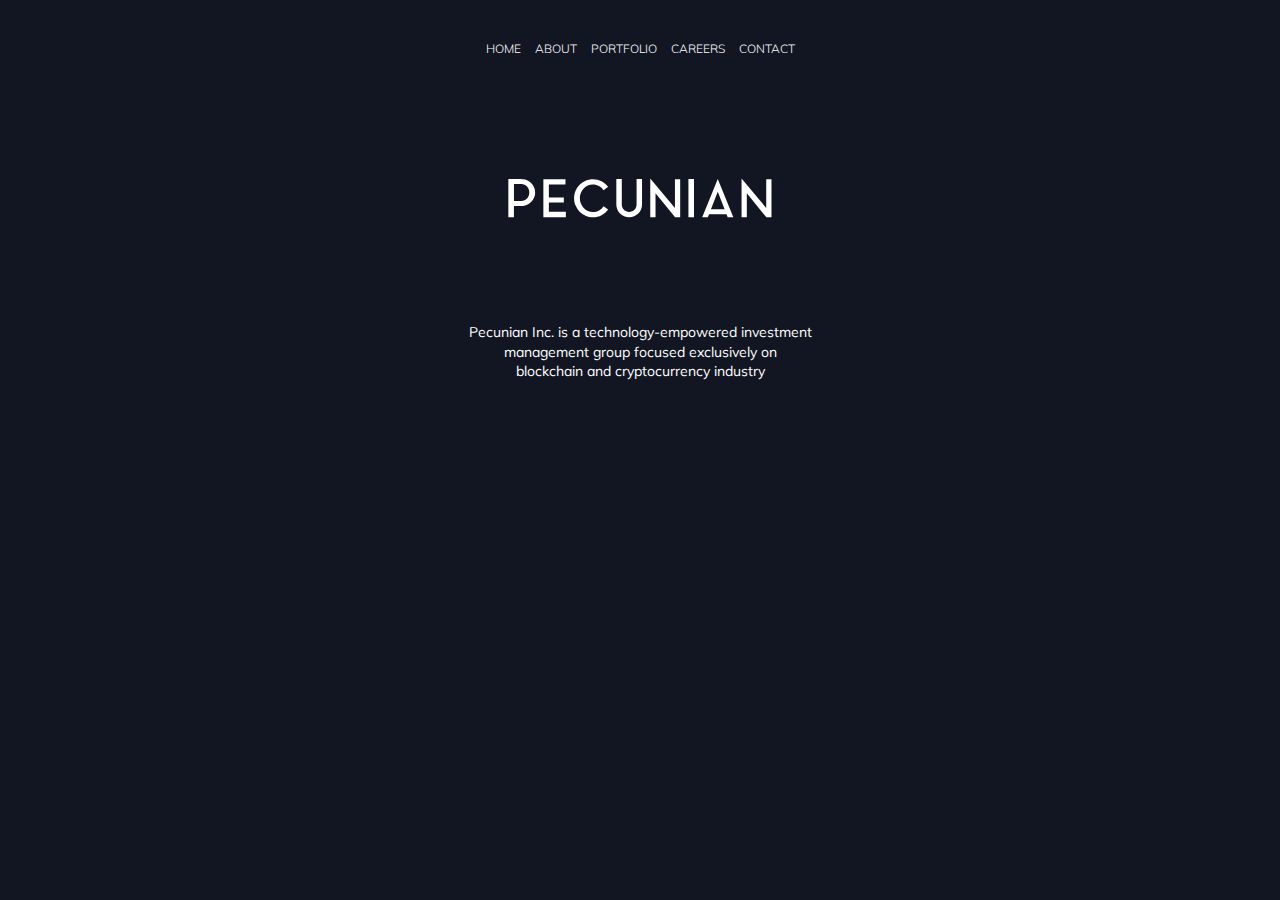
==== index.html @ 13c54d11 "update" ====
<!doctype html>
<!--[if lt IE 7]>      <html class="no-js lt-ie9 lt-ie8 lt-ie7" lang=""> <![endif]-->
<!--[if IE 7]>         <html class="no-js lt-ie9 lt-ie8" lang=""> <![endif]-->
<!--[if IE 8]>         <html class="no-js lt-ie9" lang=""> <![endif]-->
<!--[if gt IE 8]><!--> <html class="no-js" lang=""> <!--<![endif]-->
  <head>
    <meta charset="utf-8">
    <meta http-equiv="X-UA-Compatible" content="IE=edge,chrome=1">
    <title></title>
    <meta name="description" content="">
    <meta name="viewport" content="width=device-width, initial-scale=1">
    <link rel="apple-touch-icon" href="apple-touch-icon.png">
    <link href="https://fonts.googleapis.com/css?family=Muli:300,400,700" rel="stylesheet">
    <link rel="stylesheet" href="css/normalize.min.css">
    <link rel="stylesheet" href="css/main.css">

    <script src="js/vendor/modernizr-2.8.3.min.js"></script>
  </head>
  <body>
  <!--[if lt IE 8]>
    <p class="browserupgrade">You are using an <strong>outdated</strong> browser. Please <a href="http://browsehappy.com/">upgrade your browser</a> to improve your experience.</p>
  <![endif]-->
  <header>
    <nav>
      <ul>
        <li><a href="index.html">HOME</a></li>
        <li><a href="about.html">ABOUT</a></li>
        <li><a href="portfolio.html">PORTFOLIO</a></li>
        <li><a href="careers.html">CAREERS</a></li>
        <li><a href="contact.html">CONTACT</a></li>
      </ul>
    </nav>  
  </header>
  <div class="logo-wrapper">
    <img class="logo" src="img/pecunian-logo.svg"/>
  </div>
  <div class="company-info">
    <p>
      Pecunian Inc. is a technology-empowered investment </br> management group focused exclusively on </br> blockchain and cryptocurrency industry
    </p>
  </div>



    <script src="//ajax.googleapis.com/ajax/libs/jquery/1.11.2/jquery.min.js"></script>
    <script>window.jQuery || document.write('<script src="js/vendor/jquery-1.11.2.min.js"><\/script>')</script>

    <script src="js/main.js"></script>

    <!-- Google Analytics: change UA-XXXXX-X to be your site's ID. -->
    <script>
      (function(b,o,i,l,e,r){b.GoogleAnalyticsObject=l;b[l]||(b[l]=
      function(){(b[l].q=b[l].q||[]).push(arguments)});b[l].l=+new Date;
      e=o.createElement(i);r=o.getElementsByTagName(i)[0];
      e.src='//www.google-analytics.com/analytics.js';
      r.parentNode.insertBefore(e,r)}(window,document,'script','ga'));
      ga('create','UA-XXXXX-X','auto');ga('send','pageview');
    </script>
  </body>
</html>
---- css/main.css ----
html {
  color: #222;
  font-size: 1em;
  line-height: 1.4;
}

::-moz-selection {
  background: #121623;
  text-shadow: none;
}

::selection {
  background: #b3d4fc;
  text-shadow: none;
}

a, li {
  list-style: none;
  text-decoration: none;
}

.browserupgrade {
  margin: 0.2em 0;
  background: #ccc;
  color: #000;
  padding: 0.2em 0;
}


body {
  font-family: 'Muli', sans-serif;
  background: #121623;
  font-size: 14px;
  color: white;
}

.wrapper {
  width: 90%;
  margin: 0 5%;
}


header {
  width: 100%;
  padding-top: 20px;
}

nav {
  width: 95%;
  margin: 0 auto;
}

ul {
  text-align: center;
  padding-left: 0px;
}

li {
  display: inline-block;
  padding: 5px;
}

a {
  color: white;
  font-weight: 300;
  font-size: 12px;
}

.logo-wrapper {
  margin: 0 auto;
  text-align: center;
}

.logo {
  height: 40px;
  margin-top: 100px;
}

.company-info {
  text-align: center;
  margin-top: 100px;
}






/* ==========================================================================
   Media Queries
   ========================================================================== */

@media only screen and (min-width: 480px) {

}

@media only screen and (min-width: 768px) {


}

@media only screen and (min-width: 1140px) {


}

/* ==========================================================================
   Helper classes
   ========================================================================== */

.hidden {
  display: none !important;
  visibility: hidden;
}

.visuallyhidden {
  border: 0;
  clip: rect(0 0 0 0);
  height: 1px;
  margin: -1px;
  overflow: hidden;
  padding: 0;
  position: absolute;
  width: 1px;
}

.visuallyhidden.focusable:active,
.visuallyhidden.focusable:focus {
  clip: auto;
  height: auto;
  margin: 0;
  overflow: visible;
  position: static;
  width: auto;
}

.invisible {
  visibility: hidden;
}

.clearfix:before,
.clearfix:after {
  content: " ";
  display: table;
}

.clearfix:after {
  clear: both;
}

.clearfix {
  *zoom: 1;
}

/* ==========================================================================
   Print styles
   ========================================================================== */

@media print {
  *,
  *:before,
  *:after {
    background: transparent !important;
    color: #000 !important;
    box-shadow: none !important;
    text-shadow: none !important;
  }

  a,
  a:visited {
    text-decoration: underline;
  }

  a[href]:after {
    content: " (" attr(href) ")";
  }

  abbr[title]:after {
    content: " (" attr(title) ")";
  }

  a[href^="#"]:after,
  a[href^="javascript:"]:after {
    content: "";
  }

  pre,
  blockquote {
    border: 1px solid #999;
    page-break-inside: avoid;
  }

  thead {
    display: table-header-group;
  }

  tr,
  img {
    page-break-inside: avoid;
  }

  img {
    max-width: 100% !important;
  }

  p,
  h2,
  h3 {
    orphans: 3;
    widows: 3;
  }

  h2,
  h3 {
    page-break-after: avoid;
  }
}
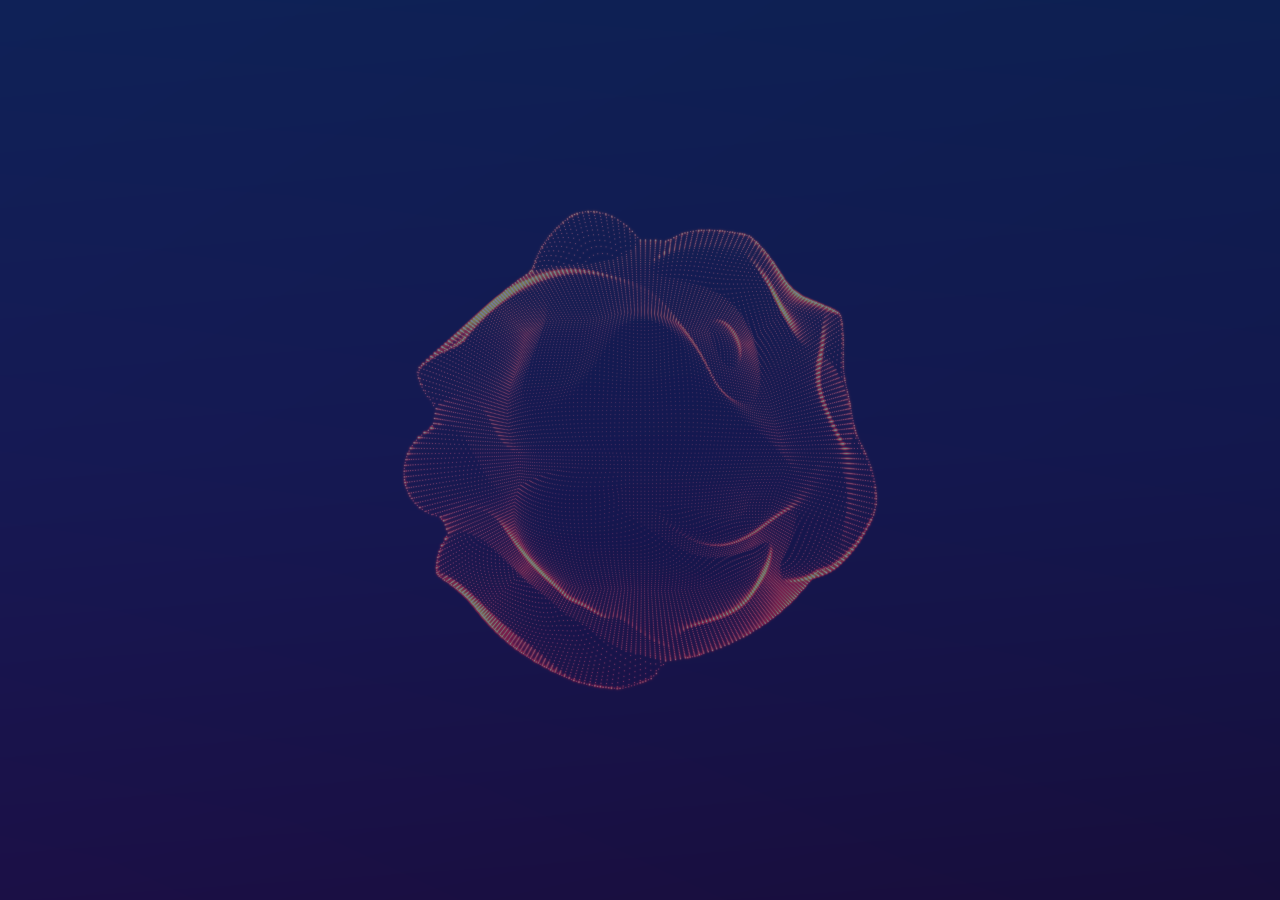
==== commit ff0ea92f: "update-3" ====
--- a/index.html
+++ b/index.html
@@ -20,7 +20,7 @@
   <!--[if lt IE 8]>
     <p class="browserupgrade">You are using an <strong>outdated</strong> browser. Please <a href="http://browsehappy.com/">upgrade your browser</a> to improve your experience.</p>
   <![endif]-->
-  <header>
+  <header class="fade-in one">
     <nav>
       <ul>
         <li><a href="index.html">HOME</a></li>
@@ -31,10 +31,10 @@
       </ul>
     </nav>  
   </header>
-  <div class="logo-wrapper">
-    <img class="logo" src="img/pecunian-logo.svg"/>
+  <div class="logo-wrapper fade-in two">
+    <img class="logo" src="img/pecunian-logo-2.svg"/>
   </div>
-  <div class="company-info">
+  <div class="company-info fade-in three">
     <p>
       Pecunian Inc. is a technology-empowered investment </br> management group focused exclusively on </br> blockchain and cryptocurrency industry
     </p>
--- a/css/main.css
+++ b/css/main.css
@@ -29,9 +29,14 @@
 
 body {
   font-family: 'Muli', sans-serif;
-  background: #121623;
   font-size: 14px;
   color: white;
+  min-height: 100vh;
+  background-image: url("../img/pecunian.png");
+  background-repeat: no-repeat;
+  background-position: center center;
+  background-size: cover fixed;
+  background-attachment: fixed;
 }
 
 .wrapper {
@@ -66,6 +71,10 @@
   font-size: 12px;
 }
 
+.services-wrapper, .company-info, .about, .portfolio {
+  width: 95%;
+}
+
 .logo-wrapper {
   margin: 0 auto;
   text-align: center;
@@ -73,17 +82,63 @@
 
 .logo {
   height: 40px;
-  margin-top: 100px;
+  margin-top: 25vh;
 }
 
 .company-info {
   text-align: center;
-  margin-top: 100px;
-}
-
-
-
-
+  padding-top: 100px;
+  margin: 0 auto;
+}
+
+p {
+  line-height: 30px;
+  font-weight: 300;
+}
+
+.about {
+  text-align: center;
+  margin: 0 auto;
+  margin-top: 60px;
+}
+
+.services-wrapper {
+  padding: 50px 0px;
+  margin: 0 auto;
+}
+
+.service {
+  text-align: center;
+  padding: 10px 0px;
+  max-width: 300px;
+  margin: 0 auto;
+}
+
+h5 {
+  font-size: 14px;
+  margin: 6px 0px 18px 0px;
+  letter-spacing: 1px;
+}
+
+.service-info {
+  font-size: 12px;
+  line-height: 20px;
+}
+
+.portfolio {
+  text-align: center;
+  margin: 0 auto;
+  padding-top: 60px;
+}
+
+.portfolio-item {
+  width: 40px;
+  padding: 20px
+}
+
+.portfolio-row {
+  padding: 10px 0px;
+}
 
 
 /* ==========================================================================
@@ -91,12 +146,30 @@
    ========================================================================== */
 
 @media only screen and (min-width: 480px) {
-
+  .about {
+    max-width: 420px;
+  }
 }
 
 @media only screen and (min-width: 768px) {
-
-
+  .services-wrapper {
+    display: flex;
+    max-width: 1200px;
+  }
+  
+  .logo {
+    margin-top: 18vh;
+  }
+  
+  li {
+    padding: 20px;
+  }
+  
+  p {
+    font-size: 16px;
+    letter-spacing: 0.5px;
+    line-height: 38px;
+  }
 }
 
 @media only screen and (min-width: 1140px) {
@@ -214,4 +287,42 @@
   h3 {
     page-break-after: avoid;
   }
+}
+
+
+@-webkit-keyframes fadeIn { from { opacity:0; } to { opacity:1; } }
+@-moz-keyframes fadeIn { from { opacity:0; } to { opacity:1; } }
+@keyframes fadeIn { from { opacity:0; } to { opacity:1; } }
+
+.fade-in {
+  opacity:0; 
+  -webkit-animation:fadeIn ease-in 1; 
+  -moz-animation:fadeIn ease-in 1;
+  animation:fadeIn ease-in 1;
+
+  -webkit-animation-fill-mode:forwards; 
+  -moz-animation-fill-mode:forwards;
+  animation-fill-mode:forwards;
+
+  -webkit-animation-duration:1s;
+  -moz-animation-duration:1s;
+  animation-duration:1s;
+}
+
+.fade-in.one {
+  -webkit-animation-delay: 0.5s;
+  -moz-animation-delay: 0.5s;
+  animation-delay: 0.5s;
+}
+
+.fade-in.two {
+  -webkit-animation-delay: 0.9s;
+  -moz-animation-delay: 0.9s;
+  animation-delay: 0.9s;
+}
+
+.fade-in.three {
+  -webkit-animation-delay: 1.3s;
+  -moz-animation-delay: 1.3s;
+  animation-delay: 1.3s;
 }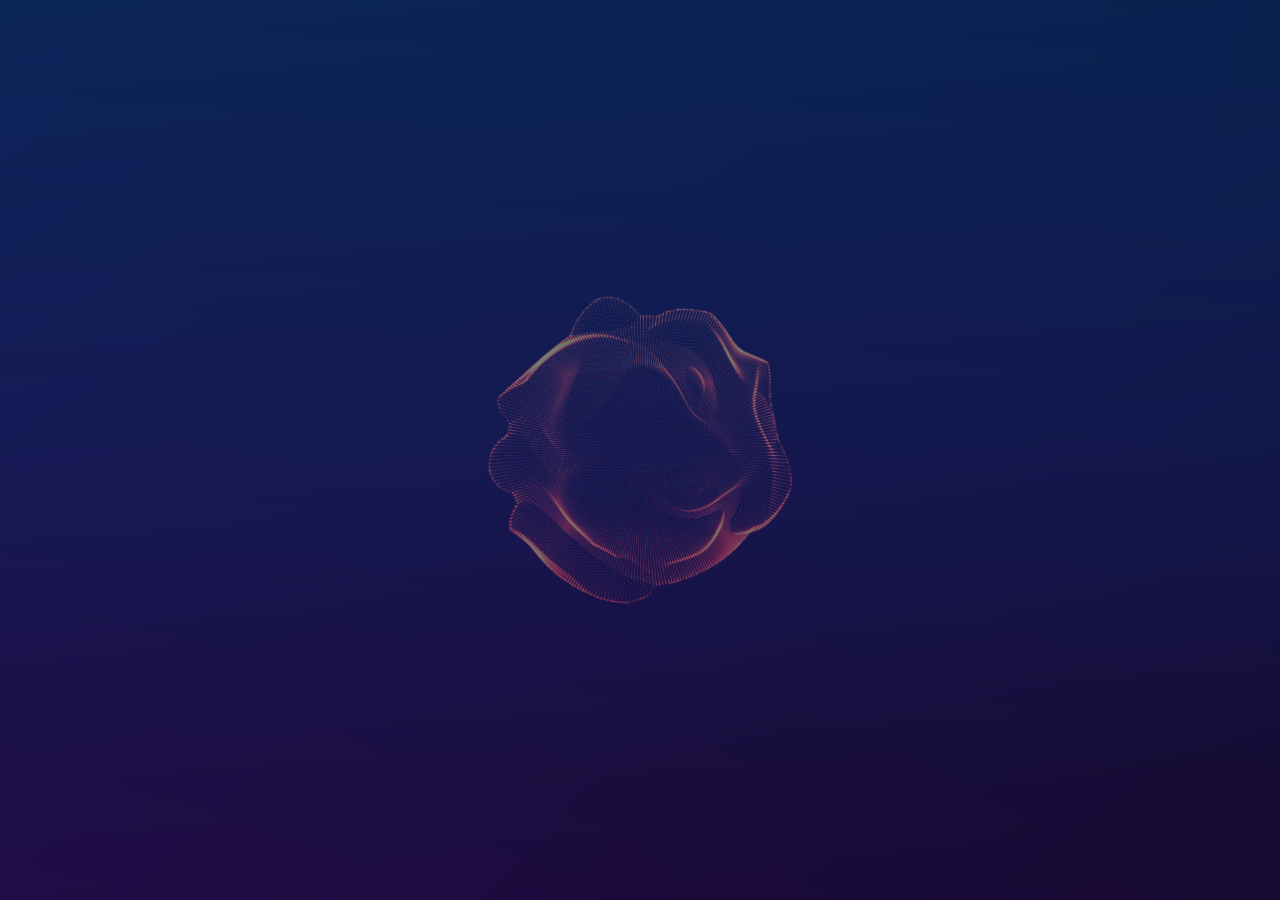
==== commit 08f970c8: "update-5" ====
--- a/index.html
+++ b/index.html
@@ -9,7 +9,23 @@
     <title></title>
     <meta name="description" content="">
     <meta name="viewport" content="width=device-width, initial-scale=1">
-    <link rel="apple-touch-icon" href="apple-touch-icon.png">
+    <link rel="apple-touch-icon" sizes="57x57" href="./img/apple-icon-57x57.png">
+    <link rel="apple-touch-icon" sizes="60x60" href="./img/apple-icon-60x60.png">
+    <link rel="apple-touch-icon" sizes="72x72" href="./img/apple-icon-72x72.png">
+    <link rel="apple-touch-icon" sizes="76x76" href="./img/apple-icon-76x76.png">
+    <link rel="apple-touch-icon" sizes="114x114" href="./img/apple-icon-114x114.png">
+    <link rel="apple-touch-icon" sizes="120x120" href="./img/apple-icon-120x120.png">
+    <link rel="apple-touch-icon" sizes="144x144" href="./img/apple-icon-144x144.png">
+    <link rel="apple-touch-icon" sizes="152x152" href="./img/apple-icon-152x152.png">
+    <link rel="apple-touch-icon" sizes="180x180" href="./img/apple-icon-180x180.png">
+    <link rel="icon" type="image/png" sizes="192x192"  href="./img/android-icon-192x192.png">
+    <link rel="icon" type="image/png" sizes="32x32" href="./img/favicon-32x32.png">
+    <link rel="icon" type="image/png" sizes="96x96" href="./img/favicon-96x96.png">
+    <link rel="icon" type="image/png" sizes="16x16" href="./img/favicon-16x16.png">
+    <link rel="manifest" href="./img/manifest.json">
+    <meta name="msapplication-TileColor" content="#ffffff">
+    <meta name="msapplication-TileImage" content="./img/ms-icon-144x144.png">
+    <meta name="theme-color" content="#ffffff">
     <link href="https://fonts.googleapis.com/css?family=Muli:300,400,700" rel="stylesheet">
     <link rel="stylesheet" href="css/normalize.min.css">
     <link rel="stylesheet" href="css/main.css">
--- a/css/main.css
+++ b/css/main.css
@@ -17,6 +17,7 @@
 a, li {
   list-style: none;
   text-decoration: none;
+  transition: all 0.3s ease;
 }
 
 .browserupgrade {
@@ -35,7 +36,7 @@
   background-image: url("../img/pecunian.png");
   background-repeat: no-repeat;
   background-position: center center;
-  background-size: cover fixed;
+  background-size: cover;
   background-attachment: fixed;
 }
 
@@ -82,7 +83,7 @@
 
 .logo {
   height: 40px;
-  margin-top: 25vh;
+  margin-top: 20vh;
 }
 
 .company-info {
@@ -132,15 +133,92 @@
 }
 
 .portfolio-item {
-  width: 40px;
-  padding: 20px
+  width: 90px;
+  height: auto;
+  padding: 15px
 }
 
 .portfolio-row {
   padding: 10px 0px;
-}
-
-
+  display: flex; 
+  justify-content: center;
+  align-items: center;
+}
+
+.t3 {
+  width: 50px;
+}
+
+.worldmap {
+  display: none;
+}
+
+.contact-wrapper {
+  margin: 0 auto;
+  max-width: 1200px;
+  text-align: center;
+  padding: 50px 0px;
+}
+
+.contact-title {
+  font-weight: 700;
+  letter-spacing: 1px;
+  font-size: 18px;
+}
+
+.careers-wrapper {
+  width: 95%;
+  margin: 0 auto;
+}
+
+.careers-title, .portfolio-title {
+  text-align: center;
+  font-size: 18px;
+  font-weight: 700;
+  padding-bottom: 40px;
+  letter-spacing: 1px;
+}
+
+.position-title {
+  padding: 10px;
+}
+
+.careers-wrapper {
+  max-width: 700px;
+  padding-top: 60px;
+  text-align: center;
+}
+  
+.seoul {
+  margin-top: 20px;
+}
+
+.singapore {
+ 
+}
+
+.line {
+  display: inline-block;
+  width: 200px;
+  height: 1px;
+  background: white;
+}
+
+.contact-email {
+  font-size: 14px;
+  margin: 30px;
+  letter-spacing: 1px;
+  text-decoration: underline;
+  transition: all 0.3s ease;
+}
+
+.contact-email:hover {
+  color: #FC6B21;
+}
+
+li a:hover {
+  opacity: 0.7;
+}
 /* ==========================================================================
    Media Queries
    ========================================================================== */
@@ -158,7 +236,7 @@
   }
   
   .logo {
-    margin-top: 18vh;
+    margin-top: 10vh;
   }
   
   li {
@@ -168,13 +246,42 @@
   p {
     font-size: 16px;
     letter-spacing: 0.5px;
-    line-height: 38px;
-  }
+    line-height: 30px;
+  }
+  
+  .portfolio-item {
+    width: 150px;
+    padding: 30px;
+  }
+  
+  .t3 {
+    width: 50px;
+  }
+  
+  .worldmap {
+    display: inline;
+    opacity: 0.2;
+  }
+
+  .map {
+    max-width: 1200px;
+    position: relative;
+  }
+
+  .position-title {
+    font-size: 16px;
+  }
+  
 }
 
 @media only screen and (min-width: 1140px) {
-
-
+  .about {
+    max-width: 600px;
+  }
+  
+  .about-text {
+    
+  }
 }
 
 /* ==========================================================================
